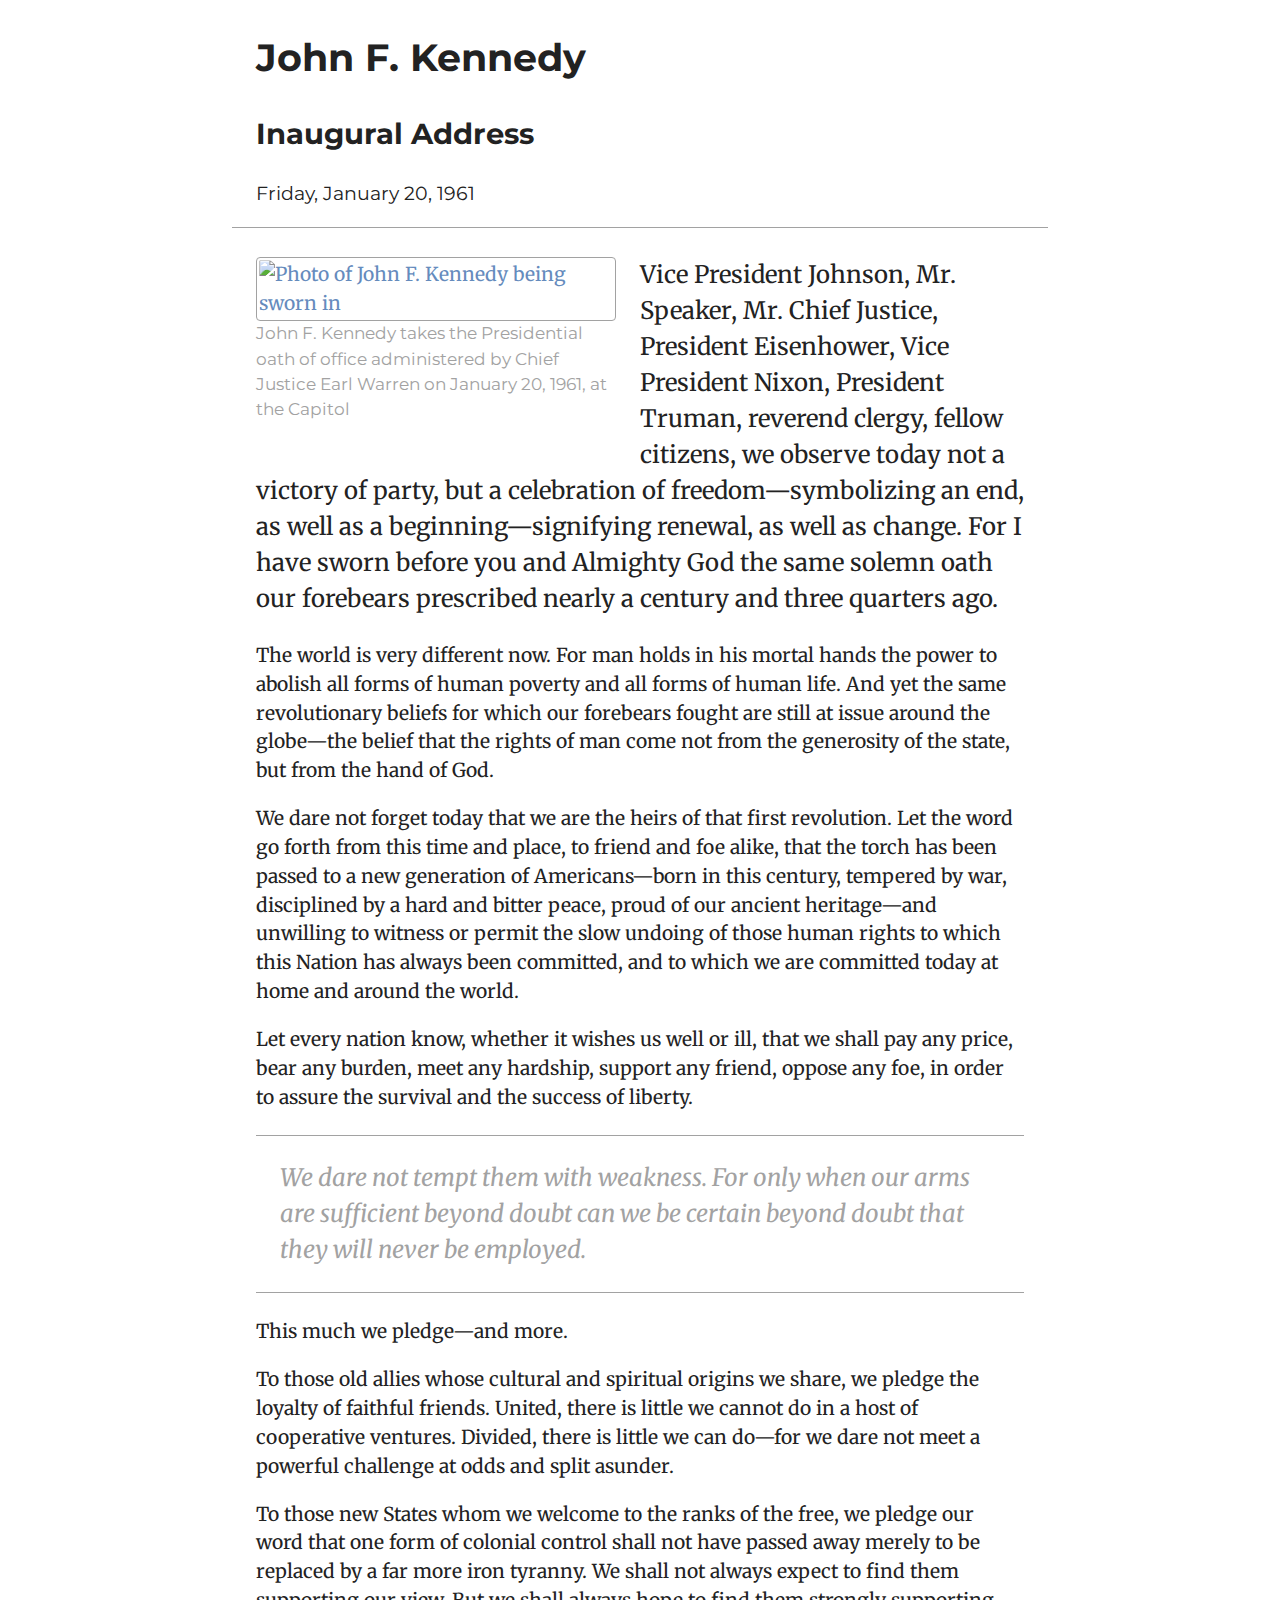
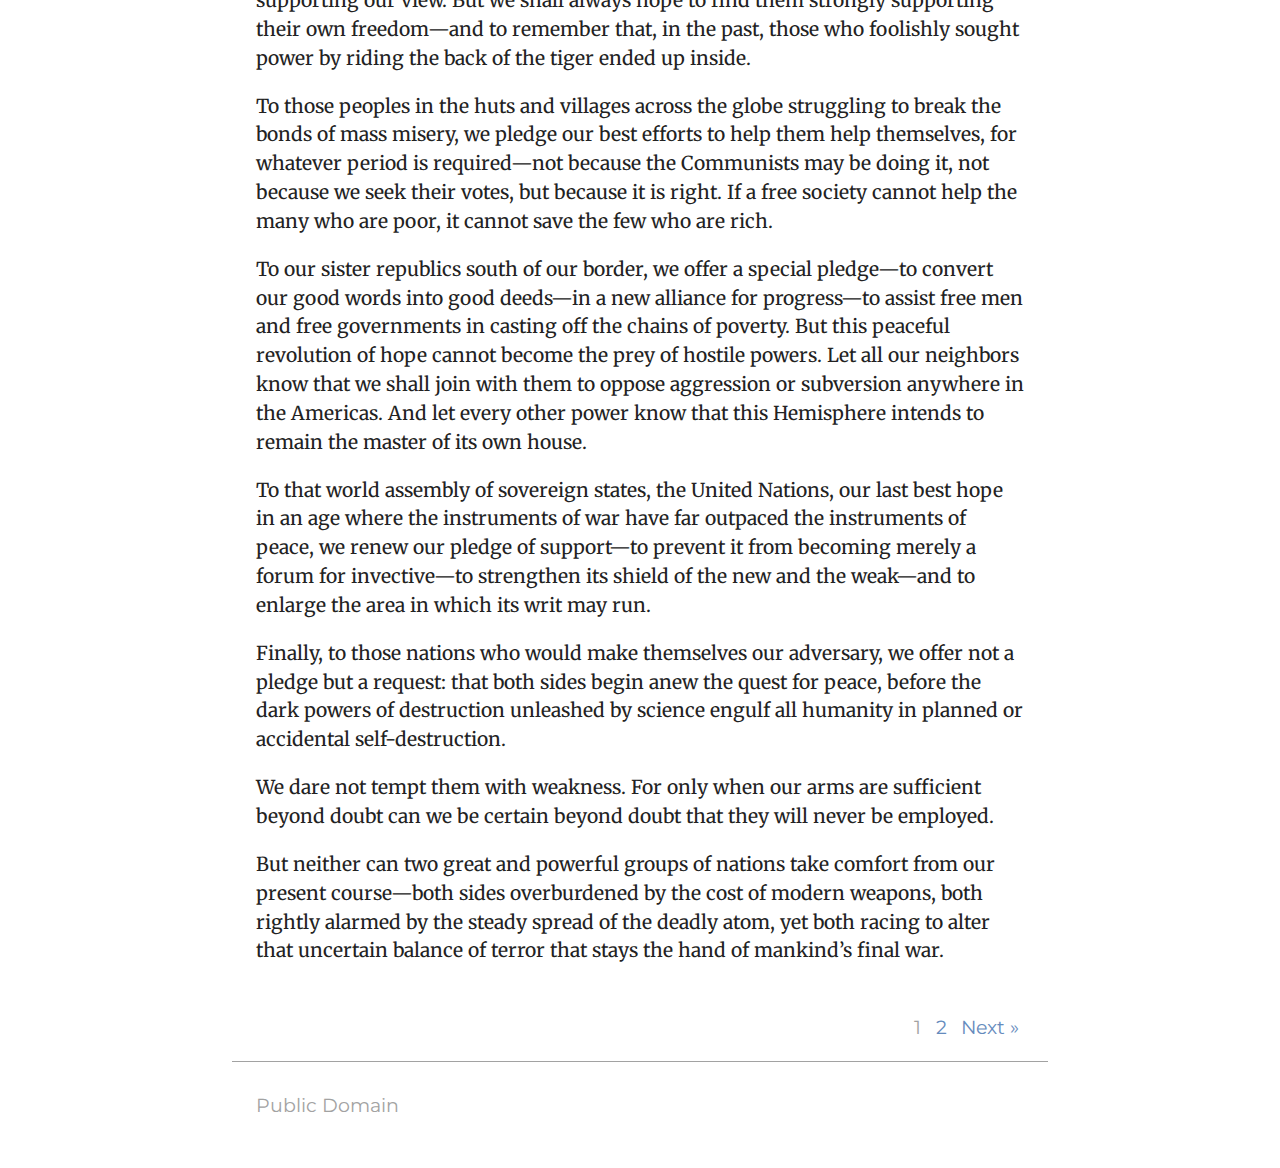
==== index.html @ f9a07613 "Remove role attributes" ====
<!DOCTYPE html>
<html lang="en">
<head>
  <meta charset="utf-8">
	<meta http-equiv="X-UA-Compatible" content="IE=edge">
  <meta name="viewport" content="width=device-width, initial-scale=1">
  <title>JFK Inaugural Address</title>

  <link rel="stylesheet" href="https://unpkg.com/normalize.css">
	<link rel="stylesheet" href="https://fonts.googleapis.com/css?family=Montserrat:400,700%7CMerriweather:400,400italic">
  <link rel="stylesheet" href="css/style.css">

</head>

  <body>

  <nav class="visuallyhidden focusable">
    <a href="#content">Skip to content</a>
  </nav>

    <header class="site-header">
      <div class="container site-header__container">
        <h1 class="site-header__title">John F. Kennedy</h1>
        <h2>Inaugural Address</h2>
        <p>Friday, January 20, 1961</p>
      </div><!-- end container -->
    </header><!-- end header -->

    <main id="content">
      <div class="container main__container">

        <figure class="photo sm-one-half float--left">
          <a href="https://upload.wikimedia.org/wikipedia/commons/e/e3/Jfk_inauguration.jpg" class="photo__link">
            <img src="https://upload.wikimedia.org/wikipedia/commons/e/e3/Jfk_inauguration.jpg" alt="Photo of John F. Kennedy being sworn in" class="photo__img" width="550" height="552">
          </a>
          <figcaption class="photo__caption">John F. Kennedy takes the Presidential oath of office administered by Chief Justice Earl Warren on January 20, 1961, at the Capitol</figcaption>
        </figure><!-- end photo -->

        <p class="lead">Vice President Johnson, Mr. Speaker, Mr. Chief Justice, President Eisenhower, Vice President Nixon, President Truman, reverend clergy, fellow citizens, we observe today not a victory of party, but a celebration of freedom&mdash;symbolizing an end, as well as a beginning&mdash;signifying renewal, as well as change. For I have sworn before you and Almighty God the same solemn oath our forebears prescribed nearly a century and three quarters ago.</p>

        <p>The world is very different now. For man holds in his mortal hands the power to abolish all forms of human poverty and all forms of human life. And yet the same revolutionary beliefs for which our forebears fought are still at issue around the globe&mdash;the belief that the rights of man come not from the generosity of the state, but from the hand of God.</p>

        <p>We dare not forget today that we are the heirs of that first revolution. Let the word go forth from this time and place, to friend and foe alike, that the torch has been passed to a new generation of Americans&mdash;born in this century, tempered by war, disciplined by a hard and bitter peace, proud of our ancient heritage&mdash;and unwilling to witness or permit the slow undoing of those human rights to which this Nation has always been committed, and to which we are committed today at home and around the world.</p>

        <p>Let every nation know, whether it wishes us well or ill, that we shall pay any price, bear any burden, meet any hardship, support any friend, oppose any foe, in order to assure the survival and the success of liberty.</p>

        <p class="pullquote" aria-hidden="true">We dare not tempt them with weakness. For only when our arms are sufficient beyond doubt can we be certain beyond doubt that they will never be employed.</p>

        <p>This much we pledge&mdash;and more.</p>

        <p>To those old allies whose cultural and spiritual origins we share, we pledge the loyalty of faithful friends. United, there is little we cannot do in a host of cooperative ventures. Divided, there is little we can do&mdash;for we dare not meet a powerful challenge at odds and split asunder.</p>

        <p>To those new States whom we welcome to the ranks of the free, we pledge our word that one form of colonial control shall not have passed away merely to be replaced by a far more iron tyranny. We shall not always expect to find them supporting our view. But we shall always hope to find them strongly supporting their own freedom&mdash;and to remember that, in the past, those who foolishly sought power by riding the back of the tiger ended up inside.</p>

        <p>To those peoples in the huts and villages across the globe struggling to break the bonds of mass misery, we pledge our best efforts to help them help themselves, for whatever period is required&mdash;not because the Communists may be doing it, not because we seek their votes, but because it is right. If a free society cannot help the many who are poor, it cannot save the few who are rich.</p>

        <p>To our sister republics south of our border, we offer a special pledge&mdash;to convert our good words into good deeds&mdash;in a new alliance for progress&mdash;to assist free men and free governments in casting off the chains of poverty. But this peaceful revolution of hope cannot become the prey of hostile powers. Let all our neighbors know that we shall join with them to oppose aggression or subversion anywhere in the Americas. And let every other power know that this Hemisphere intends to remain the master of its own house.</p>

        <p>To that world assembly of sovereign states, the United Nations, our last best hope in an age where the instruments of war have far outpaced the instruments of peace, we renew our pledge of support&mdash;to prevent it from becoming merely a forum for invective&mdash;to strengthen its shield of the new and the weak&mdash;and to enlarge the area in which its writ may run.</p>

        <p>Finally, to those nations who would make themselves our adversary, we offer not a pledge but a request: that both sides begin anew the quest for peace, before the dark powers of destruction unleashed by science engulf all humanity in planned or accidental self-destruction.</p>

        <p>We dare not tempt them with weakness. For only when our arms are sufficient beyond doubt can we be certain beyond doubt that they will never be employed.</p>

        <p>But neither can two great and powerful groups of nations take comfort from our present course&mdash;both sides overburdened by the cost of modern weapons, both rightly alarmed by the steady spread of the deadly atom, yet both racing to alter that uncertain balance of terror that stays the hand of mankind&rsquo;s final war.</p>

      </div><!-- end container -->
    </main><!-- end content -->

    <nav class="site-nav">
      <div class="container site-nav__container">
        <ul class="site-nav__list">
          <li class="site-nav__item site-nav__item--inactive">1</li>
          <li class="site-nav__item"><a href="2.html" title="Go to page 2" class="site-nav__link">2</a></li>
          <li class="site-nav__item"><a href="2.html" title="Go to next page" class="site-nav__link">Next &raquo;</a></li>
        </ul>
      </div><!-- end container -->
    </nav><!-- end navigation -->

    <footer class="site-footer">
      <div class="container site-footer__container">
        <p class="site-footer__credit">Public Domain</p>
      </div><!-- end container -->
    </footer><!-- end footer -->

  </body>

</html>
---- css/style.css ----
/********************/
/*! General Styles  */
/********************/

html {
  box-sizing: border-box;
}

*, *:before, *:after {
  box-sizing: inherit;
}

body {
  color: #222222;
  font-family: "Merriweather", Georgia, Times, serif;
  font-size: 120%;
  line-height: 1.5;
}

img {
  height: auto;
  width: 100%;
  max-width: 100%;
}

figure {
  margin: 0;
}

/* Links */
a {
  color: #658bbd;
  text-decoration: none;
}

a:active,
a:hover,
a:focus {
  color: #4d6b91;
}

/*******************/
/*! Helper Styles  */
/*******************/

/* Hide Visually */
.visuallyhidden {
  border: 0;
  clip: rect(0 0 0 0);
  height: 1px;
  margin: -1px;
  overflow: hidden;
  padding: 0;
  position: absolute;
  width: 1px;
}

.visuallyhidden.focusable:active,
.visuallyhidden.focusable:focus {
  clip: auto;
  height: auto;
  margin: 0;
  overflow: visible;
  position: static;
  width: auto;
}

/************/
/*! Layout  */
/************/

.container {
  margin: 1.5em auto;
  padding: 0 1.25em;
  max-width: 42.5em;
}

.container::after {
  clear: both;
  content: "";
  display: table;
}

/* Grid */
@media (min-width: 43.75em) {
  .sm-one-third {
    width: 33.3333333333%;
  }

  .sm-one-half {
    width: 50%;
  }  
}

/* Float */
.float--left {
  float: left;
}

.float--right {
  float: right;
}

/********************/
/*! Content Blocks  */
/********************/

/* Header */
.site-header {
  margin-bottom: 1.5em;
  font-family: "Montserrat", Helvetica, Arial, sans-serif;
}

.site-header__container {
  border-bottom: 1px solid #a2a2a2;
}

/* Photo */
.photo {
  margin-bottom: 1.5em;
}

.photo.float--right,
.photo.float--left {
  float: none;
  padding-right: 0;
}

@media (min-width: 43.75em) {
  .photo.float--left {
    float: left;
    padding-right: 1.25em;
  }
  
  .photo.float--right {
    float: right;
    padding-left: 1.25em;
  }  
}

.photo__img {
  border: 1px solid #a2a2a2;
  border-radius: 4px;
  padding: .125em;
}

.photo__caption {
  color: #a2a2a2;
  font-family: "Montserrat", Helvetica, Arial, sans-serif;
  font-size: .875em;
  font-weight: 400;
}

/* Lead paragraph */
.lead {
  margin-top: 0;
  font-size: 1.25em;
}

/* Site Navigation */
.site-nav {
  font-family: "Montserrat", Helvetica, Arial, sans-serif;
  text-align: right;
}

.site-nav__container {
  border-bottom: 1px solid #a2a2a2;
}

.site-nav__list {
  list-style: none;
}

.site-nav__item {
  display: inline;
  padding: 0 .25em;
}

.site-nav__item--inactive {
  color: #a2a2a2;
}

/* Footer */
.site-footer {
  color: #a2a2a2;
  font-family: "Montserrat", Helvetica, Arial, sans-serif;
}

/* Pull Quotes */
.pullquote {
  border-bottom: 1px solid #a2a2a2;
  border-top: 1px solid #a2a2a2;
  color: #a2a2a2;
  font-size: 1.25em;
  font-style: italic;
  padding: 1em;
}
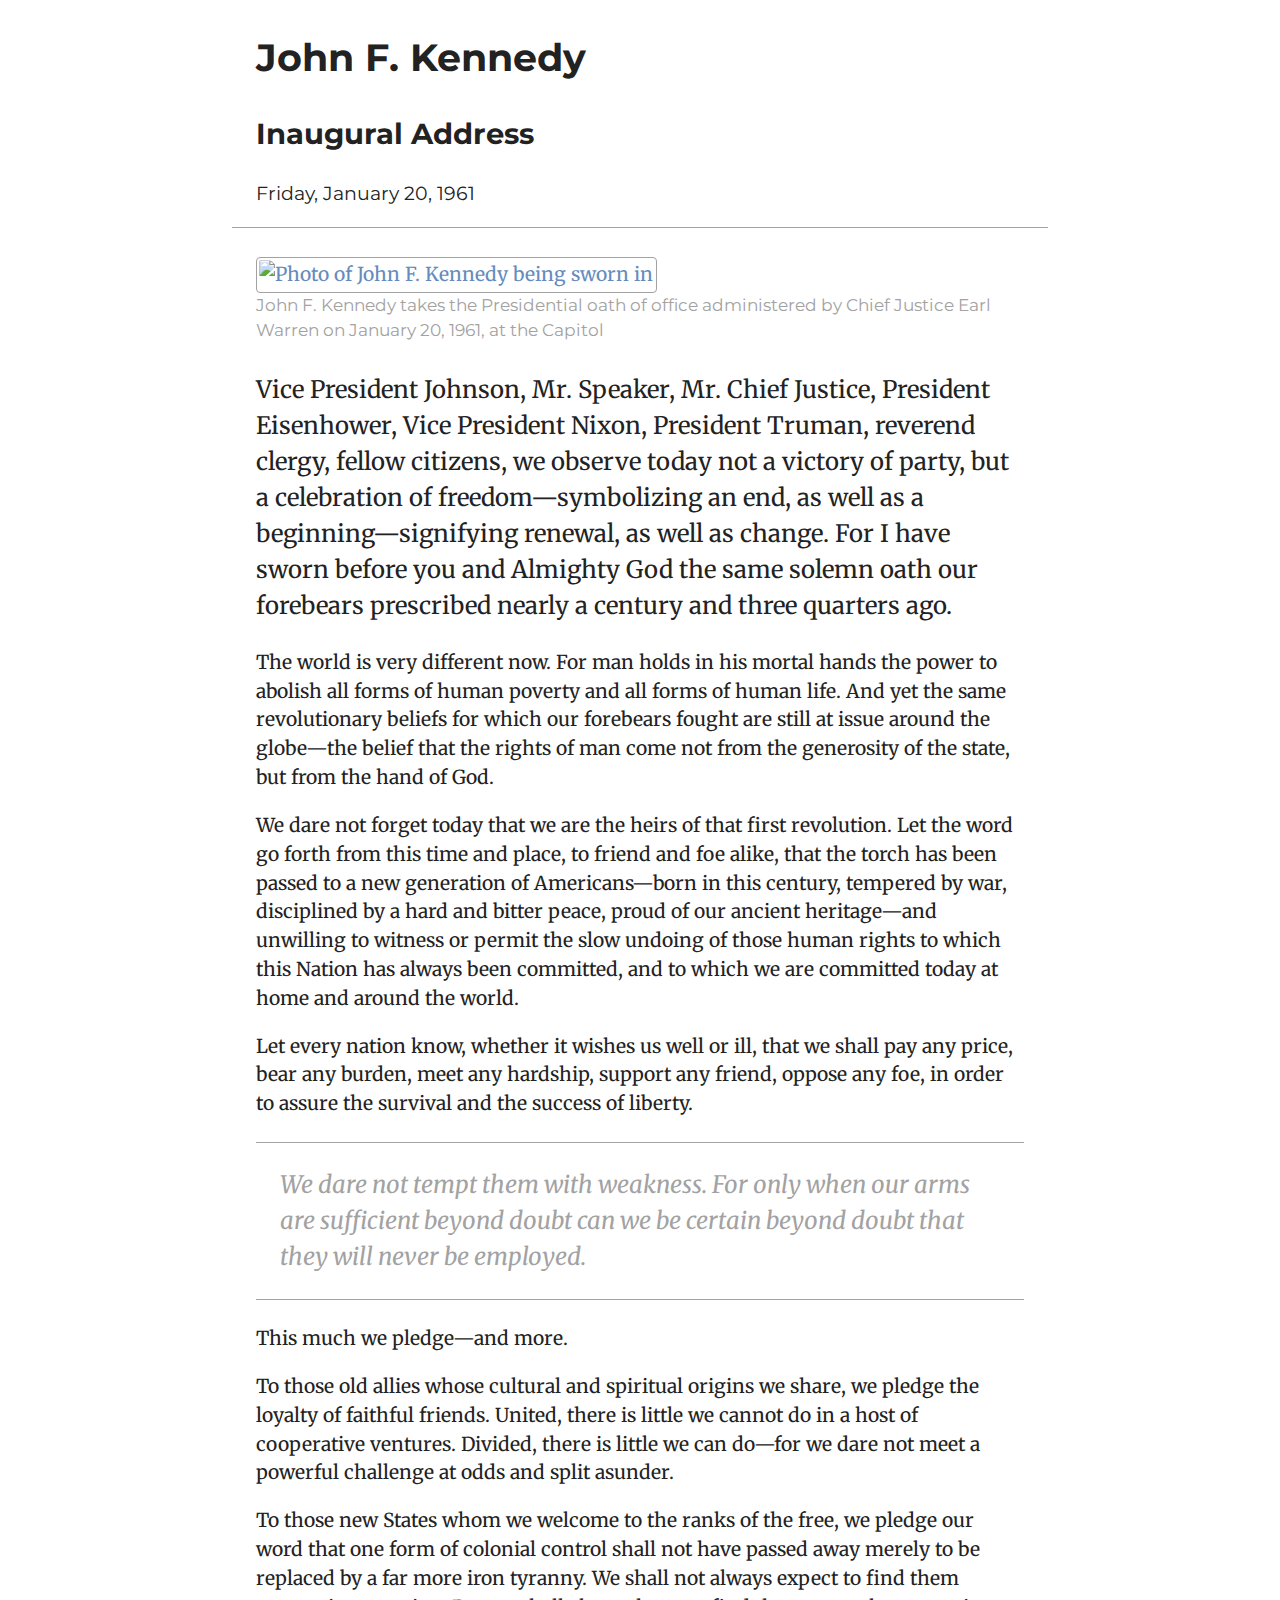
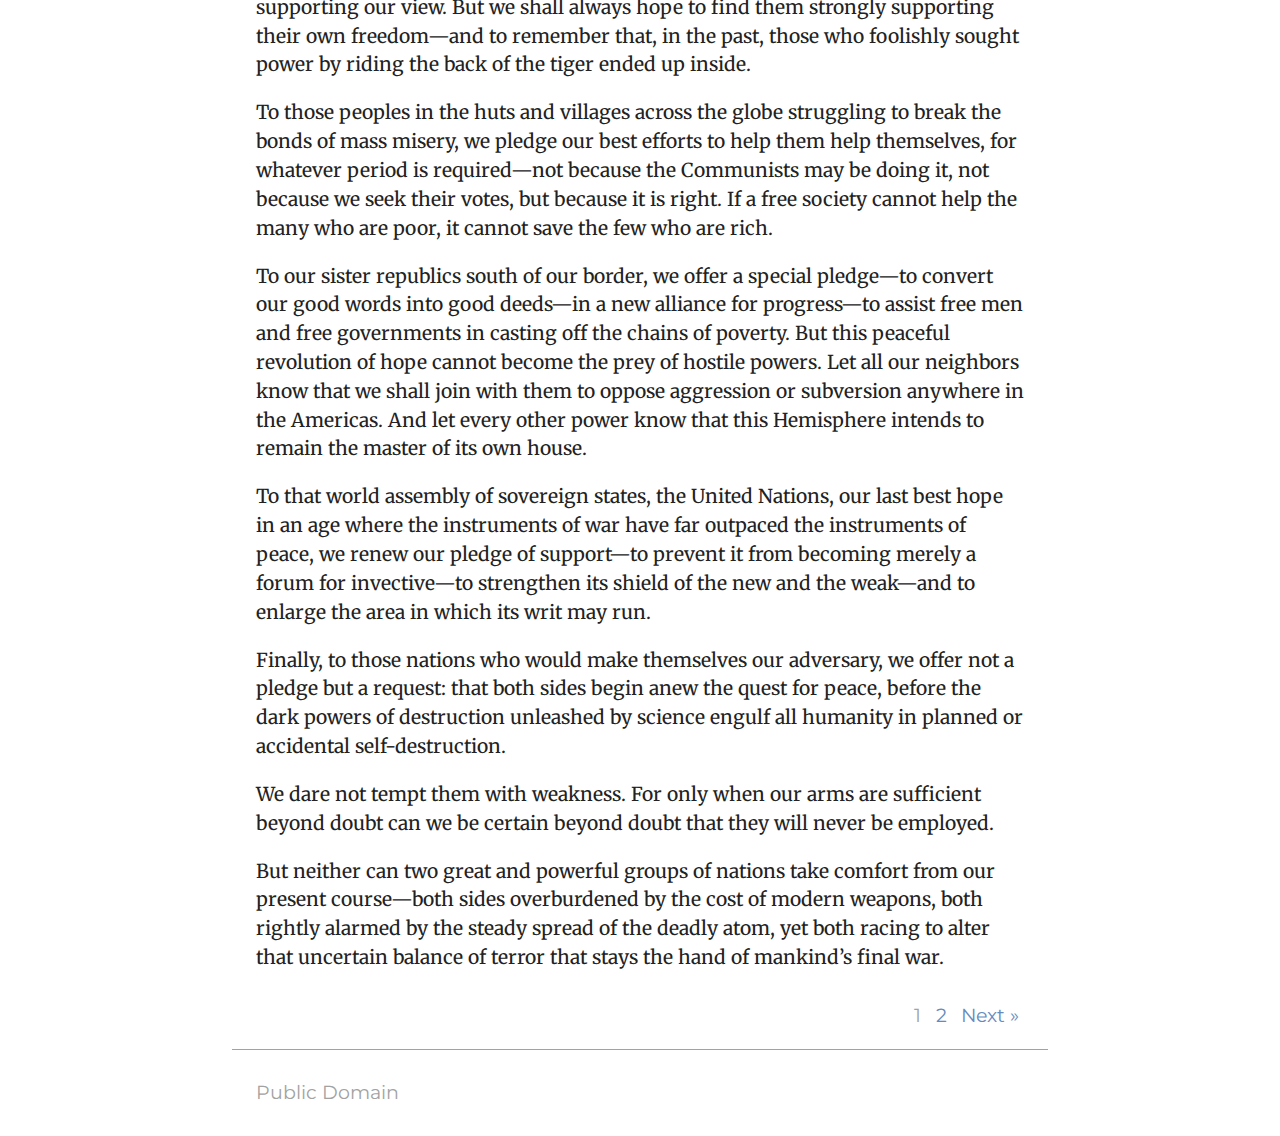
==== commit a30ff97c: "Remove float" ====
--- a/index.html
+++ b/index.html
@@ -14,9 +14,9 @@
 
   <body>
 
-  <nav class="visuallyhidden focusable">
-    <a href="#content">Skip to content</a>
-  </nav>
+    <nav class="visuallyhidden focusable">
+      <a href="#content">Skip to content</a>
+    </nav>
 
     <header class="site-header">
       <div class="container site-header__container">
@@ -29,7 +29,7 @@
     <main id="content">
       <div class="container main__container">
 
-        <figure class="photo sm-one-half float--left">
+        <figure class="photo">
           <a href="https://upload.wikimedia.org/wikipedia/commons/e/e3/Jfk_inauguration.jpg" class="photo__link">
             <img src="https://upload.wikimedia.org/wikipedia/commons/e/e3/Jfk_inauguration.jpg" alt="Photo of John F. Kennedy being sworn in" class="photo__img" width="550" height="552">
           </a>
--- a/css/style.css
+++ b/css/style.css
@@ -6,13 +6,15 @@
   box-sizing: border-box;
 }
 
-*, *:before, *:after {
+*,
+*:before,
+*:after {
   box-sizing: inherit;
 }
 
 body {
   color: #222222;
-  font-family: "Merriweather", Georgia, Times, serif;
+  font-family: 'Merriweather', Georgia, Times, serif;
   font-size: 120%;
   line-height: 1.5;
 }
@@ -75,32 +77,6 @@
   max-width: 42.5em;
 }
 
-.container::after {
-  clear: both;
-  content: "";
-  display: table;
-}
-
-/* Grid */
-@media (min-width: 43.75em) {
-  .sm-one-third {
-    width: 33.3333333333%;
-  }
-
-  .sm-one-half {
-    width: 50%;
-  }  
-}
-
-/* Float */
-.float--left {
-  float: left;
-}
-
-.float--right {
-  float: right;
-}
-
 /********************/
 /*! Content Blocks  */
 /********************/
@@ -108,7 +84,7 @@
 /* Header */
 .site-header {
   margin-bottom: 1.5em;
-  font-family: "Montserrat", Helvetica, Arial, sans-serif;
+  font-family: 'Montserrat', Helvetica, Arial, sans-serif;
 }
 
 .site-header__container {
@@ -131,23 +107,23 @@
     float: left;
     padding-right: 1.25em;
   }
-  
+
   .photo.float--right {
     float: right;
     padding-left: 1.25em;
-  }  
+  }
 }
 
 .photo__img {
   border: 1px solid #a2a2a2;
   border-radius: 4px;
-  padding: .125em;
+  padding: 0.125em;
 }
 
 .photo__caption {
   color: #a2a2a2;
-  font-family: "Montserrat", Helvetica, Arial, sans-serif;
-  font-size: .875em;
+  font-family: 'Montserrat', Helvetica, Arial, sans-serif;
+  font-size: 0.875em;
   font-weight: 400;
 }
 
@@ -159,7 +135,7 @@
 
 /* Site Navigation */
 .site-nav {
-  font-family: "Montserrat", Helvetica, Arial, sans-serif;
+  font-family: 'Montserrat', Helvetica, Arial, sans-serif;
   text-align: right;
 }
 
@@ -173,7 +149,7 @@
 
 .site-nav__item {
   display: inline;
-  padding: 0 .25em;
+  padding: 0 0.25em;
 }
 
 .site-nav__item--inactive {
@@ -183,7 +159,7 @@
 /* Footer */
 .site-footer {
   color: #a2a2a2;
-  font-family: "Montserrat", Helvetica, Arial, sans-serif;
+  font-family: 'Montserrat', Helvetica, Arial, sans-serif;
 }
 
 /* Pull Quotes */
@@ -194,4 +170,4 @@
   font-size: 1.25em;
   font-style: italic;
   padding: 1em;
-}+}
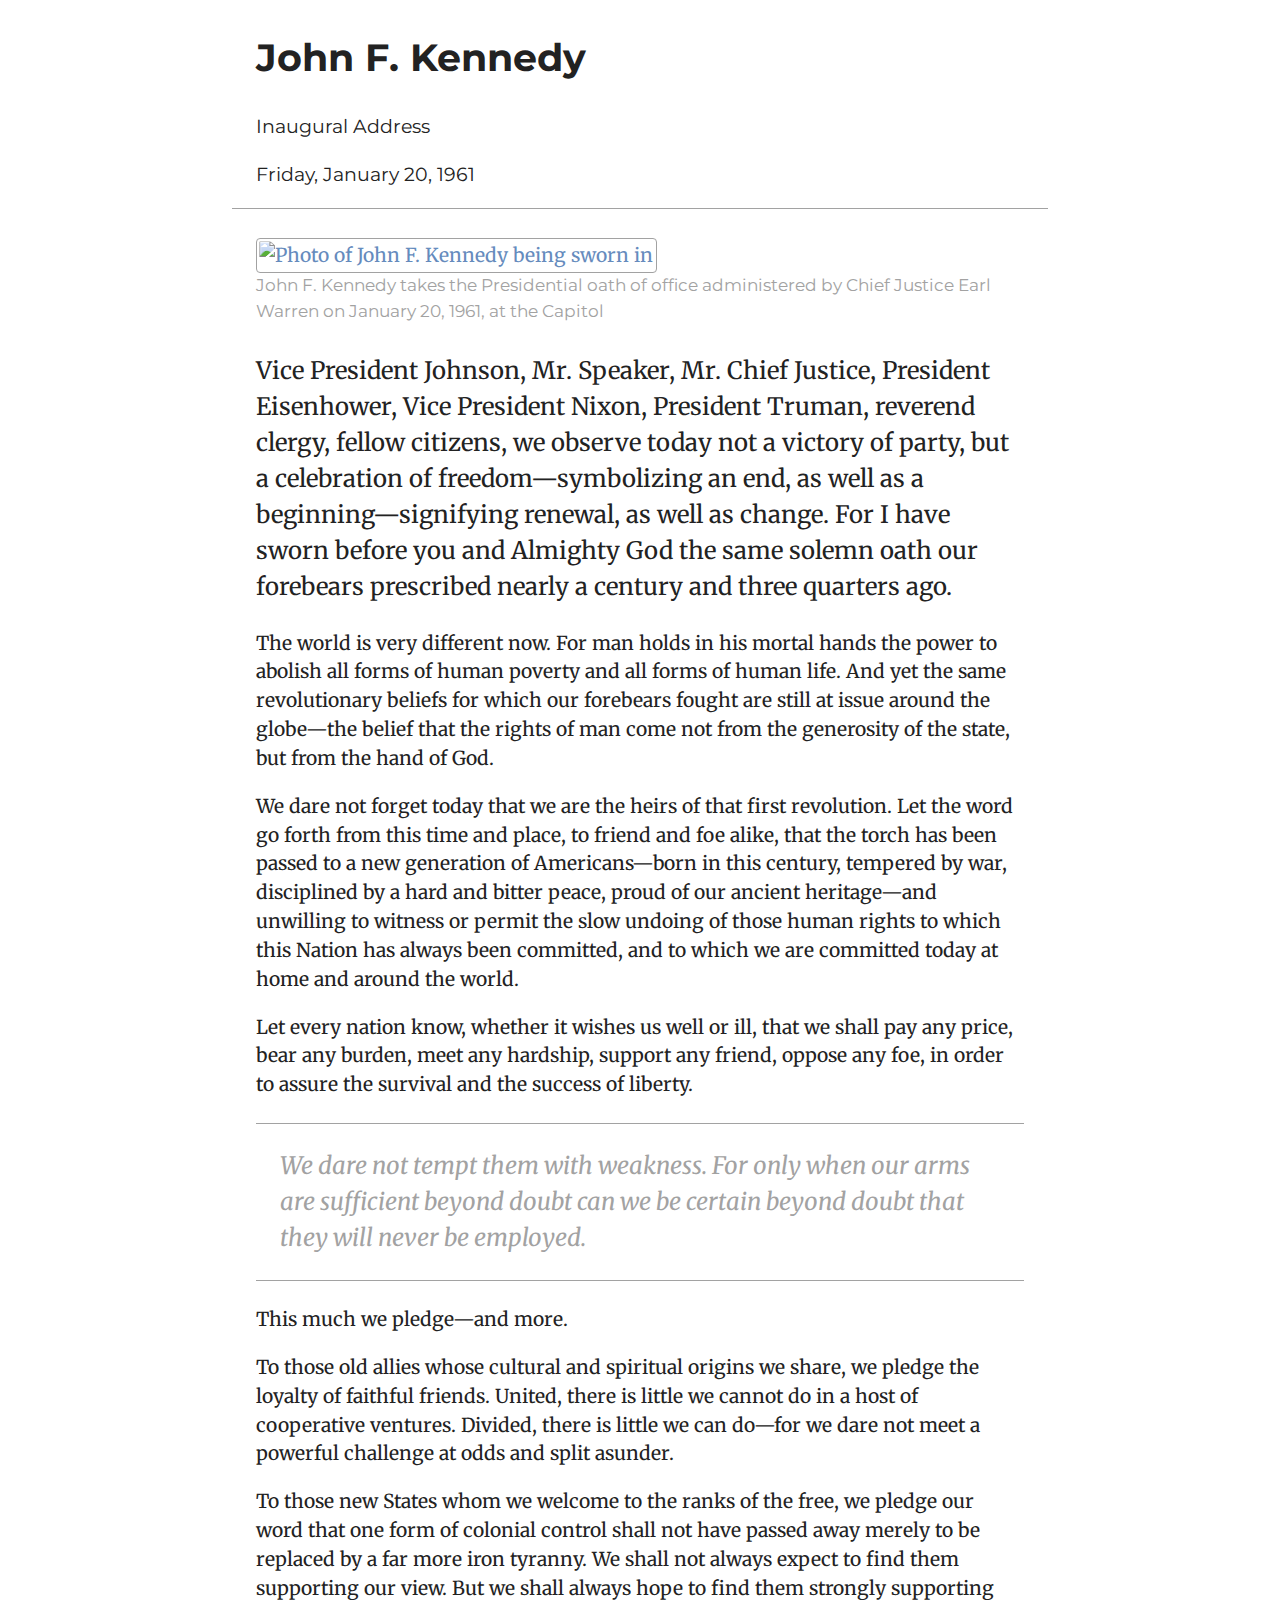
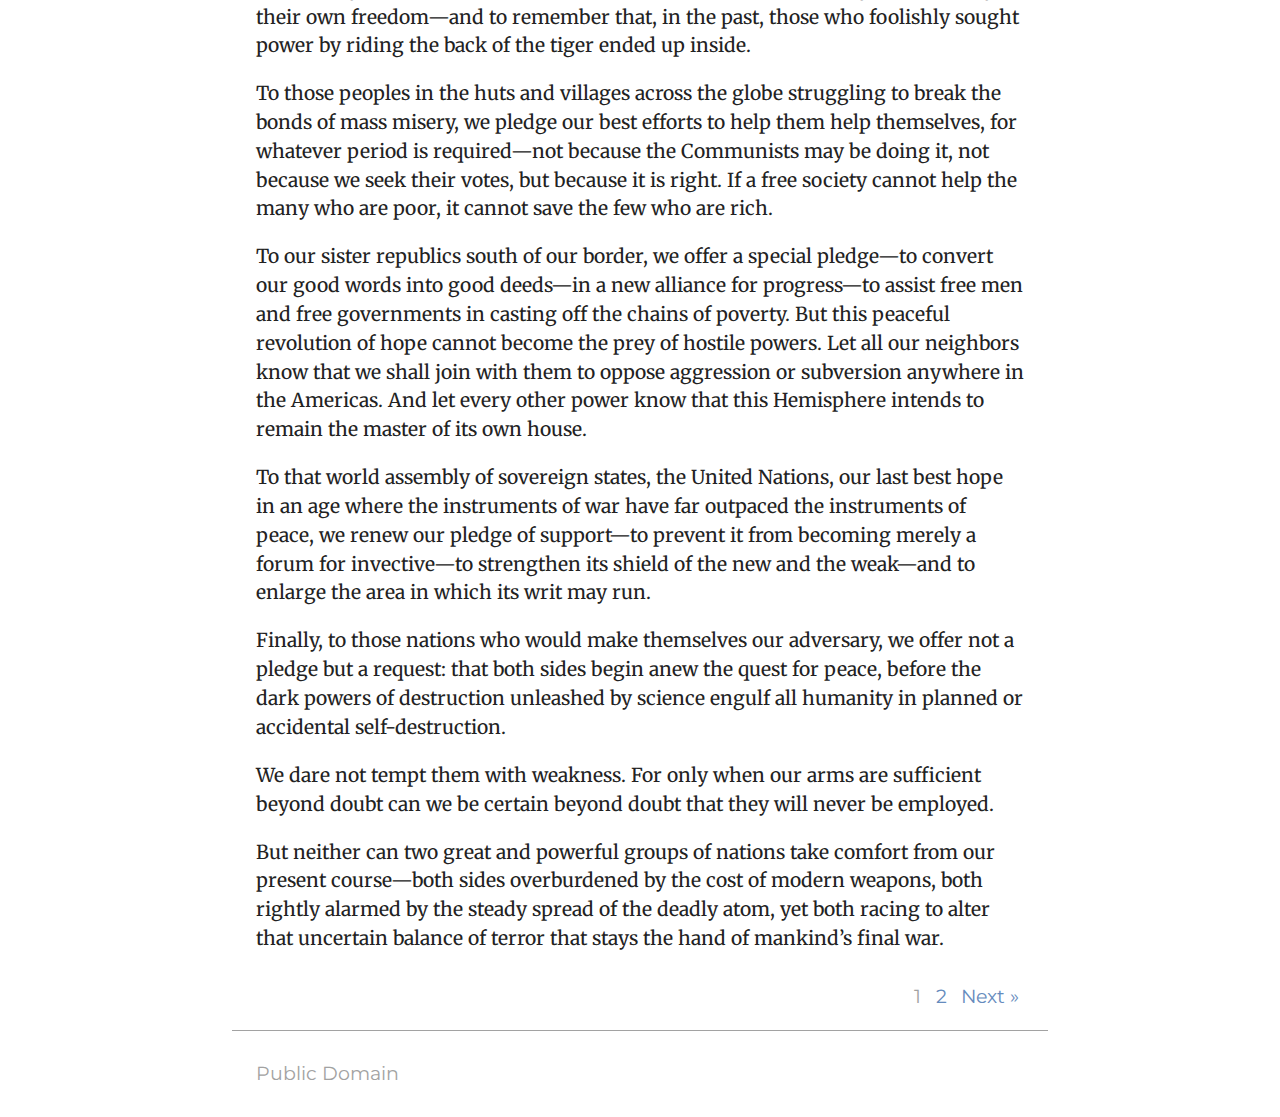
==== commit 4828c4ab: "Use paragraph for tagline" ====
--- a/index.html
+++ b/index.html
@@ -21,7 +21,7 @@
     <header class="site-header">
       <div class="container site-header__container">
         <h1 class="site-header__title">John F. Kennedy</h1>
-        <h2>Inaugural Address</h2>
+        <p>Inaugural Address</p>
         <p>Friday, January 20, 1961</p>
       </div><!-- end container -->
     </header><!-- end header -->
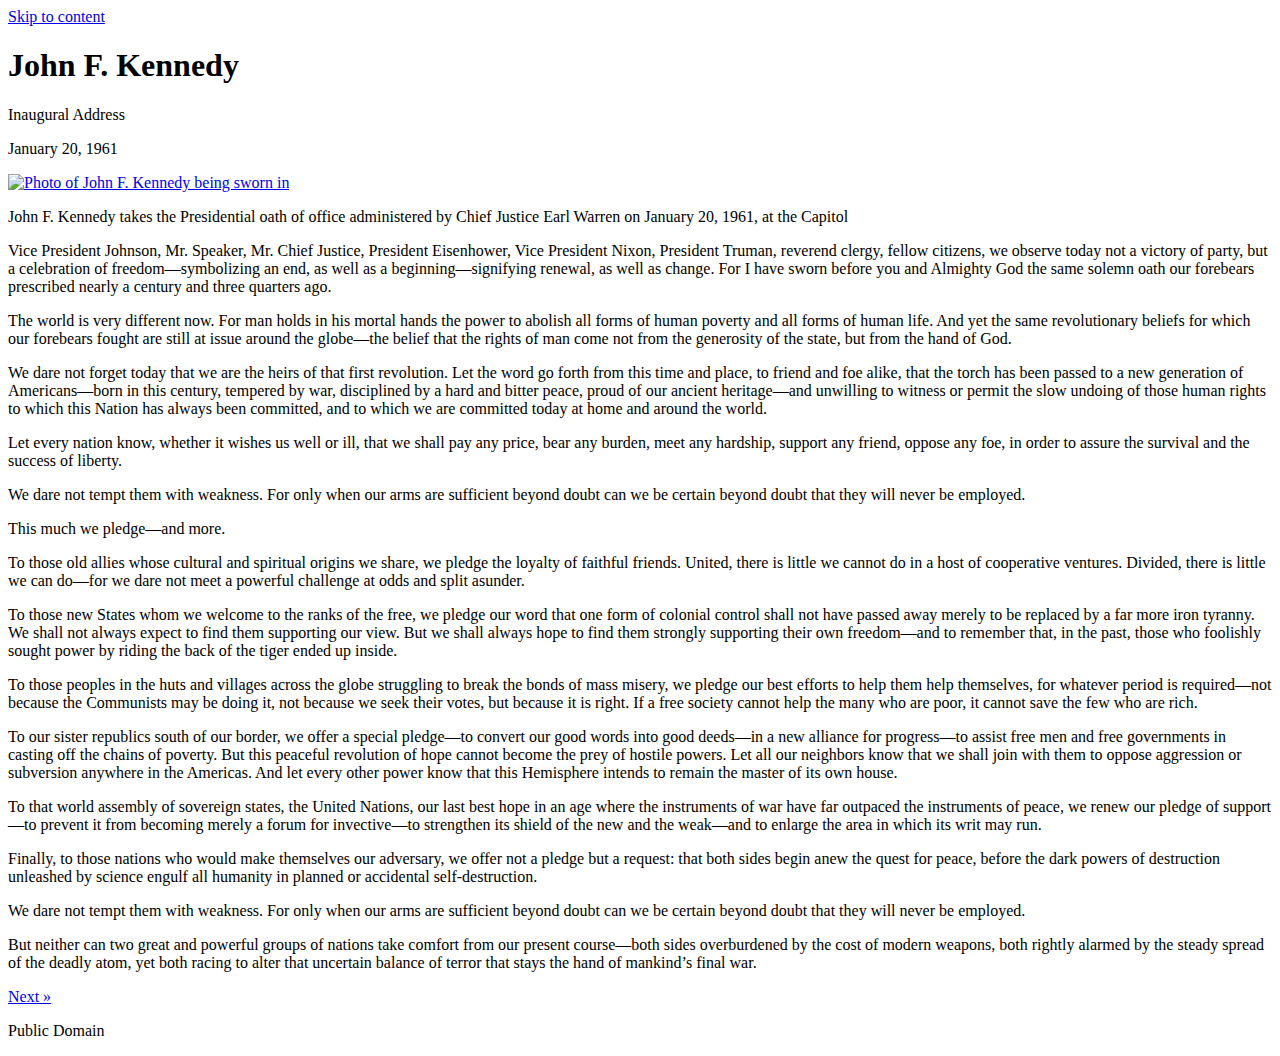
==== commit 4849e9bf: "Remove stylesheet links" ====
--- a/index.html
+++ b/index.html
@@ -5,10 +5,6 @@
 	<meta http-equiv="X-UA-Compatible" content="IE=edge">
   <meta name="viewport" content="width=device-width, initial-scale=1">
   <title>JFK Inaugural Address</title>
-
-  <link rel="stylesheet" href="https://unpkg.com/normalize.css">
-	<link rel="stylesheet" href="https://fonts.googleapis.com/css?family=Montserrat:400,700%7CMerriweather:400,400italic">
-  <link rel="stylesheet" href="css/style.css">
 
 </head>
 
@@ -19,24 +15,23 @@
     </nav>
 
     <header class="site-header">
-      <div class="container site-header__container">
-        <h1 class="site-header__title">John F. Kennedy</h1>
+      <div class="container">
+        <h1>John F. Kennedy</h1>
         <p>Inaugural Address</p>
-        <p>Friday, January 20, 1961</p>
+        <p><time>January 20, 1961</time></p>
       </div><!-- end container -->
     </header><!-- end header -->
 
     <main id="content">
-      <div class="container main__container">
+      <div class="container">
+        <div class="photo">
+          <a href="https://upload.wikimedia.org/wikipedia/commons/e/e3/Jfk_inauguration.jpg">
+            <img src="https://upload.wikimedia.org/wikipedia/commons/e/e3/Jfk_inauguration.jpg" alt="Photo of John F. Kennedy being sworn in">
+          </a>
+          <p>John F. Kennedy takes the Presidential oath of office administered by Chief Justice Earl Warren on January 20, 1961, at the Capitol</p>
+        </div><!-- end photo -->
 
-        <figure class="photo">
-          <a href="https://upload.wikimedia.org/wikipedia/commons/e/e3/Jfk_inauguration.jpg" class="photo__link">
-            <img src="https://upload.wikimedia.org/wikipedia/commons/e/e3/Jfk_inauguration.jpg" alt="Photo of John F. Kennedy being sworn in" class="photo__img" width="550" height="552">
-          </a>
-          <figcaption class="photo__caption">John F. Kennedy takes the Presidential oath of office administered by Chief Justice Earl Warren on January 20, 1961, at the Capitol</figcaption>
-        </figure><!-- end photo -->
-
-        <p class="lead">Vice President Johnson, Mr. Speaker, Mr. Chief Justice, President Eisenhower, Vice President Nixon, President Truman, reverend clergy, fellow citizens, we observe today not a victory of party, but a celebration of freedom&mdash;symbolizing an end, as well as a beginning&mdash;signifying renewal, as well as change. For I have sworn before you and Almighty God the same solemn oath our forebears prescribed nearly a century and three quarters ago.</p>
+        <p>Vice President Johnson, Mr. Speaker, Mr. Chief Justice, President Eisenhower, Vice President Nixon, President Truman, reverend clergy, fellow citizens, we observe today not a victory of party, but a celebration of freedom&mdash;symbolizing an end, as well as a beginning&mdash;signifying renewal, as well as change. For I have sworn before you and Almighty God the same solemn oath our forebears prescribed nearly a century and three quarters ago.</p>
 
         <p>The world is very different now. For man holds in his mortal hands the power to abolish all forms of human poverty and all forms of human life. And yet the same revolutionary beliefs for which our forebears fought are still at issue around the globe&mdash;the belief that the rights of man come not from the generosity of the state, but from the hand of God.</p>
 
@@ -63,23 +58,18 @@
         <p>We dare not tempt them with weakness. For only when our arms are sufficient beyond doubt can we be certain beyond doubt that they will never be employed.</p>
 
         <p>But neither can two great and powerful groups of nations take comfort from our present course&mdash;both sides overburdened by the cost of modern weapons, both rightly alarmed by the steady spread of the deadly atom, yet both racing to alter that uncertain balance of terror that stays the hand of mankind&rsquo;s final war.</p>
-
       </div><!-- end container -->
     </main><!-- end content -->
 
     <nav class="site-nav">
-      <div class="container site-nav__container">
-        <ul class="site-nav__list">
-          <li class="site-nav__item site-nav__item--inactive">1</li>
-          <li class="site-nav__item"><a href="2.html" title="Go to page 2" class="site-nav__link">2</a></li>
-          <li class="site-nav__item"><a href="2.html" title="Go to next page" class="site-nav__link">Next &raquo;</a></li>
-        </ul>
+      <div class="container">
+        <a href="2.html">Next &raquo;</a>
       </div><!-- end container -->
     </nav><!-- end navigation -->
 
     <footer class="site-footer">
-      <div class="container site-footer__container">
-        <p class="site-footer__credit">Public Domain</p>
+      <div class="container">
+        <p>Public Domain</p>
       </div><!-- end container -->
     </footer><!-- end footer -->
 
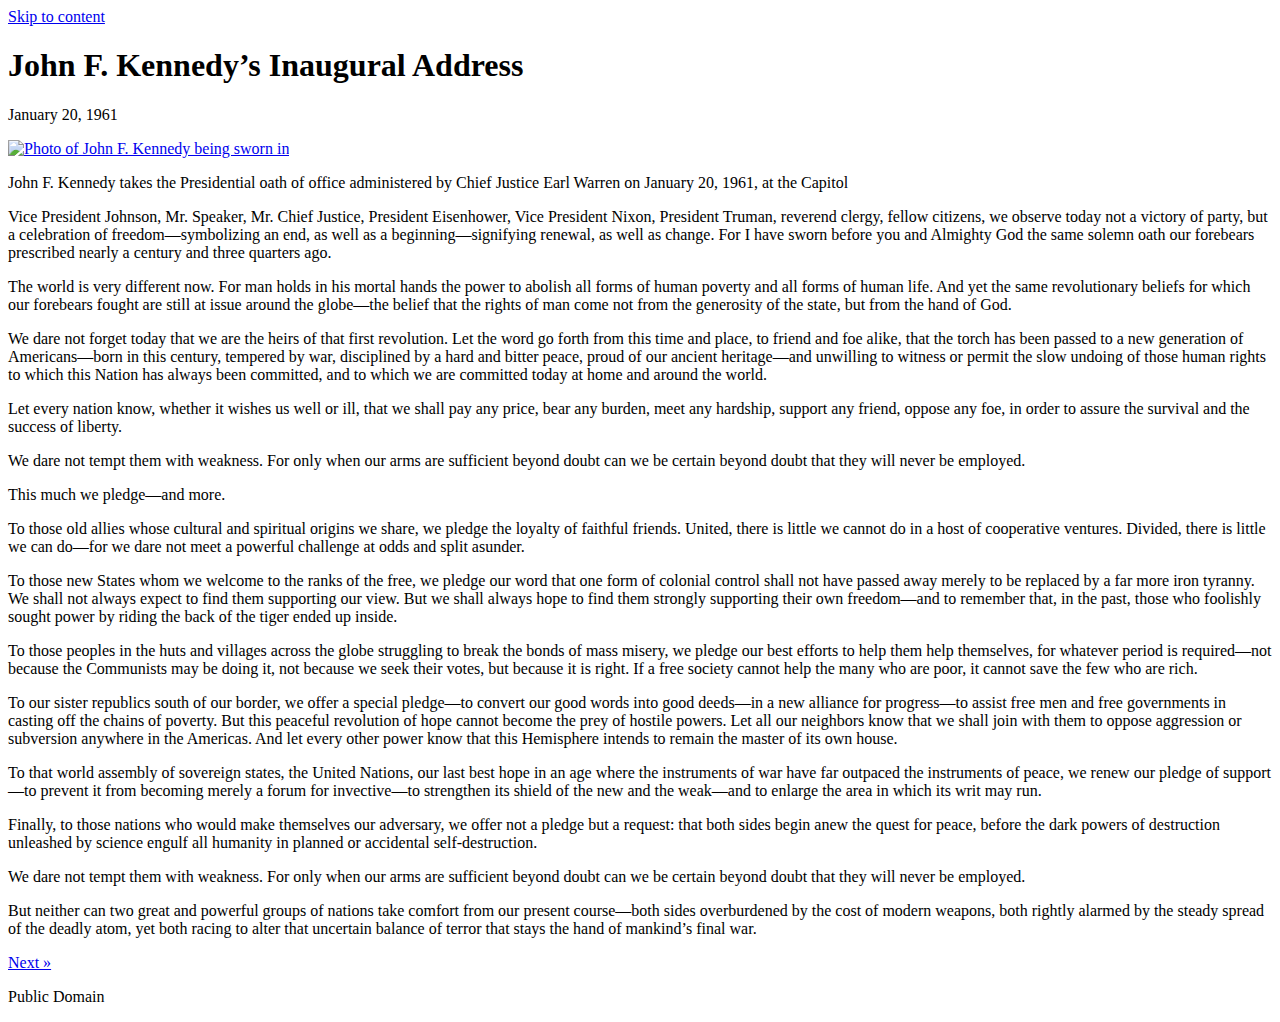
==== commit e237a5d5: "Adjust site title" ====
--- a/index.html
+++ b/index.html
@@ -2,7 +2,6 @@
 <html lang="en">
 <head>
   <meta charset="utf-8">
-	<meta http-equiv="X-UA-Compatible" content="IE=edge">
   <meta name="viewport" content="width=device-width, initial-scale=1">
   <title>JFK Inaugural Address</title>
 
@@ -15,62 +14,53 @@
     </nav>
 
     <header class="site-header">
-      <div class="container">
-        <h1>John F. Kennedy</h1>
-        <p>Inaugural Address</p>
-        <p><time>January 20, 1961</time></p>
-      </div><!-- end container -->
+      <h1>John F. Kennedy&rsquo;s Inaugural Address</h1>
+      <p><time>January 20, 1961</time></p>
     </header><!-- end header -->
 
     <main id="content">
-      <div class="container">
-        <div class="photo">
-          <a href="https://upload.wikimedia.org/wikipedia/commons/e/e3/Jfk_inauguration.jpg">
-            <img src="https://upload.wikimedia.org/wikipedia/commons/e/e3/Jfk_inauguration.jpg" alt="Photo of John F. Kennedy being sworn in">
-          </a>
-          <p>John F. Kennedy takes the Presidential oath of office administered by Chief Justice Earl Warren on January 20, 1961, at the Capitol</p>
-        </div><!-- end photo -->
+      <div class="photo">
+        <a href="https://upload.wikimedia.org/wikipedia/commons/e/e3/Jfk_inauguration.jpg">
+          <img src="https://upload.wikimedia.org/wikipedia/commons/e/e3/Jfk_inauguration.jpg" alt="Photo of John F. Kennedy being sworn in">
+        </a>
+        <p>John F. Kennedy takes the Presidential oath of office administered by Chief Justice Earl Warren on January 20, 1961, at the Capitol</p>
+      </div><!-- end photo -->
 
-        <p>Vice President Johnson, Mr. Speaker, Mr. Chief Justice, President Eisenhower, Vice President Nixon, President Truman, reverend clergy, fellow citizens, we observe today not a victory of party, but a celebration of freedom&mdash;symbolizing an end, as well as a beginning&mdash;signifying renewal, as well as change. For I have sworn before you and Almighty God the same solemn oath our forebears prescribed nearly a century and three quarters ago.</p>
+      <p>Vice President Johnson, Mr. Speaker, Mr. Chief Justice, President Eisenhower, Vice President Nixon, President Truman, reverend clergy, fellow citizens, we observe today not a victory of party, but a celebration of freedom&mdash;symbolizing an end, as well as a beginning&mdash;signifying renewal, as well as change. For I have sworn before you and Almighty God the same solemn oath our forebears prescribed nearly a century and three quarters ago.</p>
 
-        <p>The world is very different now. For man holds in his mortal hands the power to abolish all forms of human poverty and all forms of human life. And yet the same revolutionary beliefs for which our forebears fought are still at issue around the globe&mdash;the belief that the rights of man come not from the generosity of the state, but from the hand of God.</p>
+      <p>The world is very different now. For man holds in his mortal hands the power to abolish all forms of human poverty and all forms of human life. And yet the same revolutionary beliefs for which our forebears fought are still at issue around the globe&mdash;the belief that the rights of man come not from the generosity of the state, but from the hand of God.</p>
 
-        <p>We dare not forget today that we are the heirs of that first revolution. Let the word go forth from this time and place, to friend and foe alike, that the torch has been passed to a new generation of Americans&mdash;born in this century, tempered by war, disciplined by a hard and bitter peace, proud of our ancient heritage&mdash;and unwilling to witness or permit the slow undoing of those human rights to which this Nation has always been committed, and to which we are committed today at home and around the world.</p>
+      <p>We dare not forget today that we are the heirs of that first revolution. Let the word go forth from this time and place, to friend and foe alike, that the torch has been passed to a new generation of Americans&mdash;born in this century, tempered by war, disciplined by a hard and bitter peace, proud of our ancient heritage&mdash;and unwilling to witness or permit the slow undoing of those human rights to which this Nation has always been committed, and to which we are committed today at home and around the world.</p>
 
-        <p>Let every nation know, whether it wishes us well or ill, that we shall pay any price, bear any burden, meet any hardship, support any friend, oppose any foe, in order to assure the survival and the success of liberty.</p>
+      <p>Let every nation know, whether it wishes us well or ill, that we shall pay any price, bear any burden, meet any hardship, support any friend, oppose any foe, in order to assure the survival and the success of liberty.</p>
 
-        <p class="pullquote" aria-hidden="true">We dare not tempt them with weakness. For only when our arms are sufficient beyond doubt can we be certain beyond doubt that they will never be employed.</p>
+      <p class="pullquote" aria-hidden="true">We dare not tempt them with weakness. For only when our arms are sufficient beyond doubt can we be certain beyond doubt that they will never be employed.</p>
 
-        <p>This much we pledge&mdash;and more.</p>
+      <p>This much we pledge&mdash;and more.</p>
 
-        <p>To those old allies whose cultural and spiritual origins we share, we pledge the loyalty of faithful friends. United, there is little we cannot do in a host of cooperative ventures. Divided, there is little we can do&mdash;for we dare not meet a powerful challenge at odds and split asunder.</p>
+      <p>To those old allies whose cultural and spiritual origins we share, we pledge the loyalty of faithful friends. United, there is little we cannot do in a host of cooperative ventures. Divided, there is little we can do&mdash;for we dare not meet a powerful challenge at odds and split asunder.</p>
 
-        <p>To those new States whom we welcome to the ranks of the free, we pledge our word that one form of colonial control shall not have passed away merely to be replaced by a far more iron tyranny. We shall not always expect to find them supporting our view. But we shall always hope to find them strongly supporting their own freedom&mdash;and to remember that, in the past, those who foolishly sought power by riding the back of the tiger ended up inside.</p>
+      <p>To those new States whom we welcome to the ranks of the free, we pledge our word that one form of colonial control shall not have passed away merely to be replaced by a far more iron tyranny. We shall not always expect to find them supporting our view. But we shall always hope to find them strongly supporting their own freedom&mdash;and to remember that, in the past, those who foolishly sought power by riding the back of the tiger ended up inside.</p>
 
-        <p>To those peoples in the huts and villages across the globe struggling to break the bonds of mass misery, we pledge our best efforts to help them help themselves, for whatever period is required&mdash;not because the Communists may be doing it, not because we seek their votes, but because it is right. If a free society cannot help the many who are poor, it cannot save the few who are rich.</p>
+      <p>To those peoples in the huts and villages across the globe struggling to break the bonds of mass misery, we pledge our best efforts to help them help themselves, for whatever period is required&mdash;not because the Communists may be doing it, not because we seek their votes, but because it is right. If a free society cannot help the many who are poor, it cannot save the few who are rich.</p>
 
-        <p>To our sister republics south of our border, we offer a special pledge&mdash;to convert our good words into good deeds&mdash;in a new alliance for progress&mdash;to assist free men and free governments in casting off the chains of poverty. But this peaceful revolution of hope cannot become the prey of hostile powers. Let all our neighbors know that we shall join with them to oppose aggression or subversion anywhere in the Americas. And let every other power know that this Hemisphere intends to remain the master of its own house.</p>
+      <p>To our sister republics south of our border, we offer a special pledge&mdash;to convert our good words into good deeds&mdash;in a new alliance for progress&mdash;to assist free men and free governments in casting off the chains of poverty. But this peaceful revolution of hope cannot become the prey of hostile powers. Let all our neighbors know that we shall join with them to oppose aggression or subversion anywhere in the Americas. And let every other power know that this Hemisphere intends to remain the master of its own house.</p>
 
-        <p>To that world assembly of sovereign states, the United Nations, our last best hope in an age where the instruments of war have far outpaced the instruments of peace, we renew our pledge of support&mdash;to prevent it from becoming merely a forum for invective&mdash;to strengthen its shield of the new and the weak&mdash;and to enlarge the area in which its writ may run.</p>
+      <p>To that world assembly of sovereign states, the United Nations, our last best hope in an age where the instruments of war have far outpaced the instruments of peace, we renew our pledge of support&mdash;to prevent it from becoming merely a forum for invective&mdash;to strengthen its shield of the new and the weak&mdash;and to enlarge the area in which its writ may run.</p>
 
-        <p>Finally, to those nations who would make themselves our adversary, we offer not a pledge but a request: that both sides begin anew the quest for peace, before the dark powers of destruction unleashed by science engulf all humanity in planned or accidental self-destruction.</p>
+      <p>Finally, to those nations who would make themselves our adversary, we offer not a pledge but a request: that both sides begin anew the quest for peace, before the dark powers of destruction unleashed by science engulf all humanity in planned or accidental self-destruction.</p>
 
-        <p>We dare not tempt them with weakness. For only when our arms are sufficient beyond doubt can we be certain beyond doubt that they will never be employed.</p>
+      <p>We dare not tempt them with weakness. For only when our arms are sufficient beyond doubt can we be certain beyond doubt that they will never be employed.</p>
 
-        <p>But neither can two great and powerful groups of nations take comfort from our present course&mdash;both sides overburdened by the cost of modern weapons, both rightly alarmed by the steady spread of the deadly atom, yet both racing to alter that uncertain balance of terror that stays the hand of mankind&rsquo;s final war.</p>
-      </div><!-- end container -->
+      <p>But neither can two great and powerful groups of nations take comfort from our present course&mdash;both sides overburdened by the cost of modern weapons, both rightly alarmed by the steady spread of the deadly atom, yet both racing to alter that uncertain balance of terror that stays the hand of mankind&rsquo;s final war.</p>
     </main><!-- end content -->
 
     <nav class="site-nav">
-      <div class="container">
-        <a href="2.html">Next &raquo;</a>
-      </div><!-- end container -->
+      <a href="2.html">Next &raquo;</a>
     </nav><!-- end navigation -->
 
     <footer class="site-footer">
-      <div class="container">
-        <p>Public Domain</p>
-      </div><!-- end container -->
+      <p>Public Domain</p>
     </footer><!-- end footer -->
 
   </body>
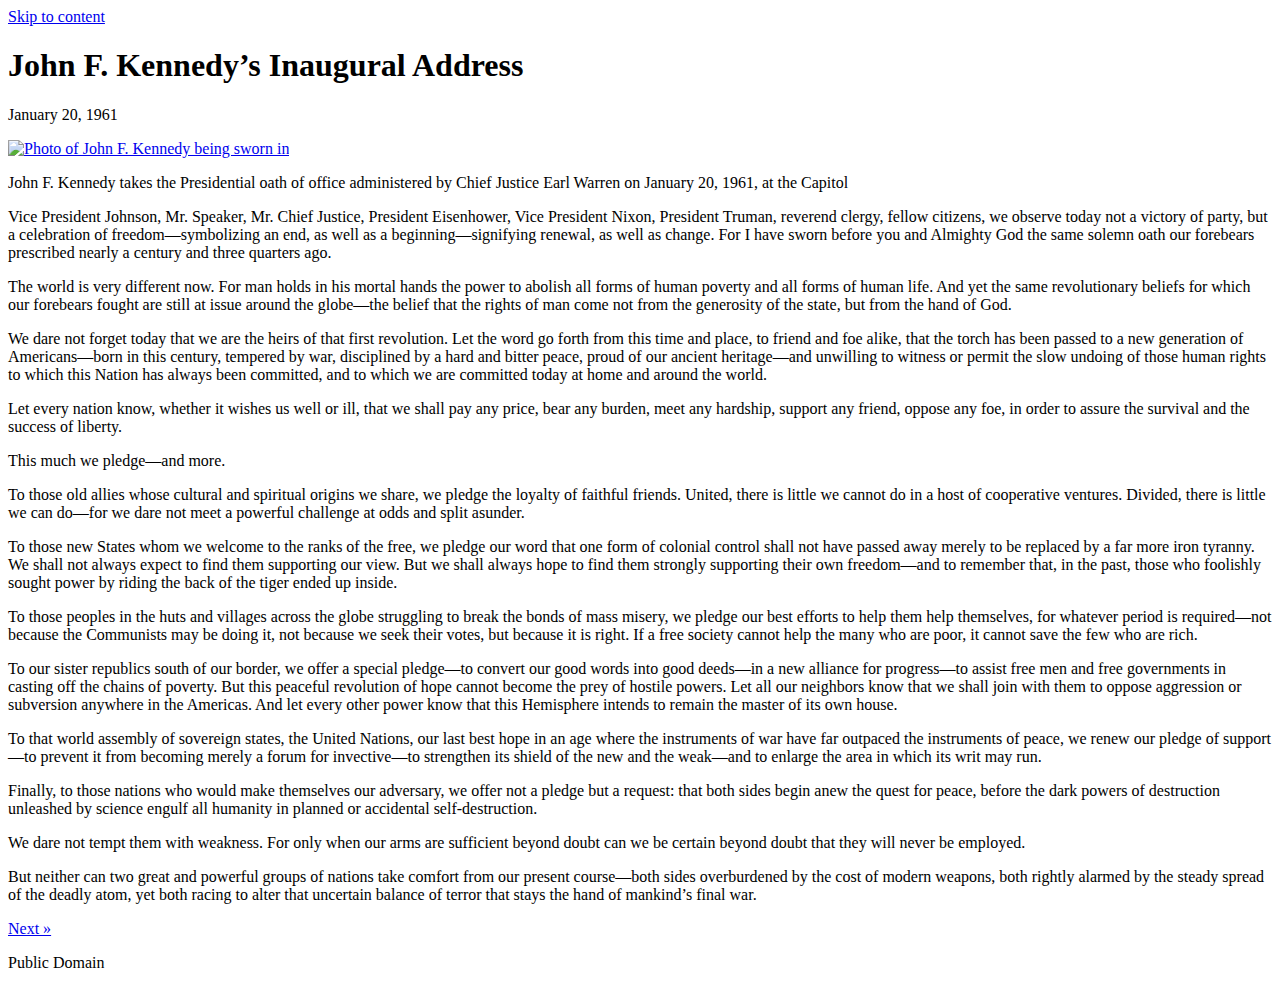
==== commit df7aeef7: "Remove pull quotes" ====
--- a/index.html
+++ b/index.html
@@ -34,8 +34,6 @@
 
       <p>Let every nation know, whether it wishes us well or ill, that we shall pay any price, bear any burden, meet any hardship, support any friend, oppose any foe, in order to assure the survival and the success of liberty.</p>
 
-      <p class="pullquote" aria-hidden="true">We dare not tempt them with weakness. For only when our arms are sufficient beyond doubt can we be certain beyond doubt that they will never be employed.</p>
-
       <p>This much we pledge&mdash;and more.</p>
 
       <p>To those old allies whose cultural and spiritual origins we share, we pledge the loyalty of faithful friends. United, there is little we cannot do in a host of cooperative ventures. Divided, there is little we can do&mdash;for we dare not meet a powerful challenge at odds and split asunder.</p>
